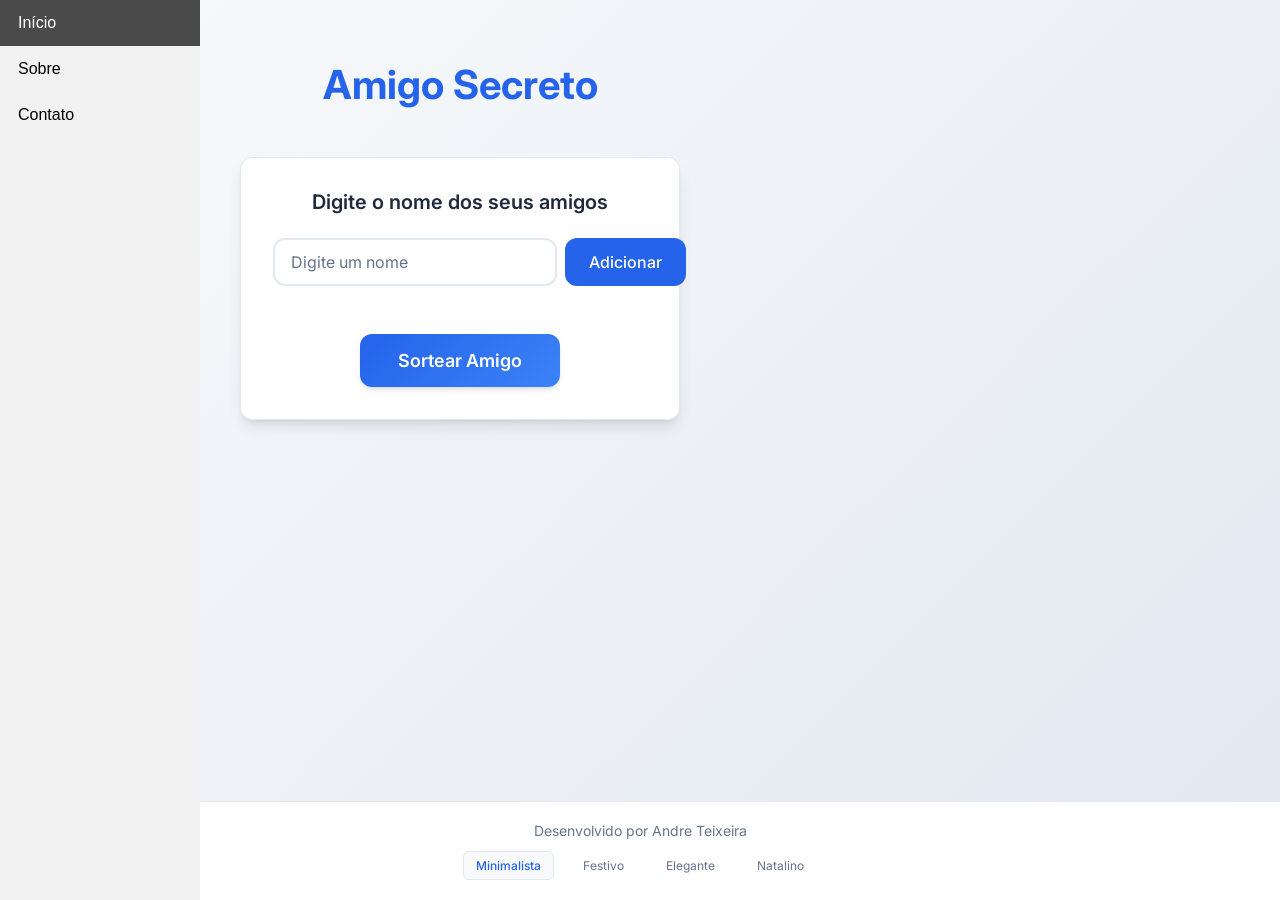
==== frontend/index.html @ 30c970a9 "chore: reorganizar projeto para estrutura fullstack" ====
<!DOCTYPE html>
<html lang="pt-br">
<head>
    <meta charset="UTF-8">
    <meta name="viewport" content="width=device-width, initial-scale=1.0">
    <link rel="stylesheet" href="css/minimalista.css">
    <link rel="preconnect" href="https://fonts.googleapis.com">
    <link rel="preconnect" href="https://fonts.gstatic.com" crossorigin>
    <link href="https://fonts.googleapis.com/css2?family=Inter:wght@300;400;500;600;700&display=swap" rel="stylesheet">
    <title>Amigo Secreto - Minimalista</title>
</head>

<body>
   <header>
  <nav class="menu-lateral">
    <ul>
      <li><a href="index.html" class="active">Início</a></li>
      <li><a href="about.html">Sobre</a></li>
      <li><a href="form.html">Contato</a></li>
    </ul>
  </nav>
</header>


    <main class="main-content">
        <header class="header-banner">
            <h1 class="main-title">Amigo Secreto</h1>
        </header>
        
        <section class="input-section">
            <h2 class="section-title">Digite o nome dos seus amigos</h2>
            <div class="input-wrapper">
                <input type="text" id="amigo" class="input-name" placeholder="Digite um nome">
                <button class="button-add" onclick="adicionarAmigo()">Adicionar</button>
            </div>
           
            <ul id="listaAmigos" class="name-list" aria-labelledby="listaAmigos" role="list"></ul>
            <ul id="resultado" class="result-list" aria-live="polite"></ul>

            <div class="button-container">
                <button class="button-draw" onclick="sortearAmigo()" aria-label="Sortear amigo secreto">
                    Sortear Amigo
                </button>
            </div>
        </section>
    </main>

    <footer class="footer">
        <p>Desenvolvido por Andre Teixeira</p>
        <nav class="theme-nav">
            <a href="index.html" class="active">Minimalista</a>
            <a href="festivo.html">Festivo</a>
            <a href="elegante.html">Elegante</a>
            <a href="natalino.html">Natalino</a>
        </nav>
    </footer>

    <script src="js/app.js" defer></script>
</body>

</html>
---- frontend/css/minimalista.css ----
:root {
    --color-primary: #2563eb;
    --color-secondary: #f8fafc;
    --color-accent: #3b82f6;
    --color-text: #1e293b;
    --color-text-light: #64748b;
    --color-white: #ffffff;
    --color-border: #e2e8f0;
    --color-success: #10b981;
    --shadow-sm: 0 1px 2px 0 rgb(0 0 0 / 0.05);
    --shadow-md: 0 4px 6px -1px rgb(0 0 0 / 0.1), 0 2px 4px -2px rgb(0 0 0 / 0.1);
    --shadow-lg: 0 10px 15px -3px rgb(0 0 0 / 0.1), 0 4px 6px -4px rgb(0 0 0 / 0.1);
    --radius: 12px;
}

* {
    margin: 0;
    padding: 0;
    box-sizing: border-box;
}

body {
    font-family: 'Inter', sans-serif;
    background: linear-gradient(135deg, #f8fafc 0%, #e2e8f0 100%);
    min-height: 100vh;
    display: flex;
    flex-direction: column;
    color: var(--color-text);
}

.main-content {
    flex: 1;
    display: flex;
    flex-direction: column;
    max-width: 480px;
    margin: 0 auto;
    padding: 20px;
    width: 100%;
}

.header-banner {
    text-align: center;
    padding: 40px 0;
}

.main-title {
    font-size: 2.5rem;
    font-weight: 700;
    color: var(--color-primary);
    margin-bottom: 8px;
}

.input-section {
    background: var(--color-white);
    border-radius: var(--radius);
    padding: 32px;
    box-shadow: var(--shadow-lg);
    border: 1px solid var(--color-border);
}

.section-title {
    font-size: 1.25rem;
    font-weight: 600;
    color: var(--color-text);
    margin-bottom: 24px;
    text-align: center;
}

.input-wrapper {
    display: flex;
    gap: 8px;
    margin-bottom: 24px;
}

.input-name {
    flex: 1;
    padding: 12px 16px;
    border: 2px solid var(--color-border);
    border-radius: var(--radius);
    font-size: 16px;
    font-family: inherit;
    transition: all 0.2s ease;
    background: var(--color-white);
}

.input-name:focus {
    outline: none;
    border-color: var(--color-primary);
    box-shadow: 0 0 0 3px rgb(37 99 235 / 0.1);
}

.input-name::placeholder {
    color: var(--color-text-light);
}

.button-add {
    padding: 12px 24px;
    background: var(--color-primary);
    color: var(--color-white);
    border: none;
    border-radius: var(--radius);
    font-size: 16px;
    font-weight: 500;
    cursor: pointer;
    transition: all 0.2s ease;
    font-family: inherit;
}

.button-add:hover {
    background: #1d4ed8;
    transform: translateY(-1px);
    box-shadow: var(--shadow-md);
}

.name-list {
    list-style: none;
    margin-bottom: 24px;
    display: grid;
    gap: 8px;
}

.name-list li {
    display: flex;
    justify-content: space-between;
    align-items: center;
    padding: 12px 16px;
    background: var(--color-secondary);
    border: 1px solid var(--color-border);
    border-radius: var(--radius);
    font-weight: 500;
    transition: all 0.2s ease;
}

.name-list li:hover {
    background: #f1f5f9;
    transform: translateY(-1px);
    box-shadow: var(--shadow-sm);
}

.name-list button {
    background: none;
    border: none;
    font-size: 14px;
    cursor: pointer;
    padding: 4px;
    border-radius: 6px;
    transition: all 0.2s ease;
}

.name-list button:hover {
    background: #fee2e2;
}

.button-container {
    display: flex;
    justify-content: center;
}

.button-draw {
    padding: 16px 32px;
    background: linear-gradient(135deg, var(--color-primary) 0%, var(--color-accent) 100%);
    color: var(--color-white);
    border: none;
    border-radius: var(--radius);
    font-size: 18px;
    font-weight: 600;
    cursor: pointer;
    transition: all 0.3s ease;
    box-shadow: var(--shadow-md);
    font-family: inherit;
    min-width: 200px;
}

.button-draw:hover {
    transform: translateY(-2px);
    box-shadow: var(--shadow-lg);
}

.result-list {
    list-style: none;
    text-align: center;
    margin-bottom: 24px;
}

.result-list li {
    font-size: 1.25rem;
    font-weight: 600;
    color: var(--color-success);
    padding: 16px;
    background: #f0fdf4;
    border: 1px solid #bbf7d0;
    border-radius: var(--radius);
    margin-bottom: 8px;
}

.footer {
    background: var(--color-white);
    border-top: 1px solid var(--color-border);
    padding: 20px;
    text-align: center;
    margin-top: auto;
}

.footer p {
    color: var(--color-text-light);
    font-size: 14px;
    margin-bottom: 12px;
}

.theme-nav {
    display: flex;
    justify-content: center;
    gap: 16px;
    flex-wrap: wrap;
}

.theme-nav a {
    color: var(--color-text-light);
    text-decoration: none;
    font-size: 12px;
    padding: 6px 12px;
    border-radius: 6px;
    transition: all 0.2s ease;
    border: 1px solid transparent;
}

.theme-nav a:hover {
    color: var(--color-primary);
    background: var(--color-secondary);
}

.theme-nav a.active {
    color: var(--color-primary);
    background: var(--color-secondary);
    border-color: var(--color-border);
    font-weight: 500;
}

@media (max-width: 480px) {
    .main-content {
        padding: 16px;
    }
    
    .input-section {
        padding: 24px;
    }
    
    .main-title {
        font-size: 2rem;
    }
    
    .input-wrapper {
        flex-direction: column;
    }
    
    .button-add {
        width: 100%;
    }
}
.menu-lateral {
  width: 200px;
  background-color: #f1f1f1;
  padding: 0;
  height: 100vh;
  position: fixed;
  top: 0;
  left: 0;
}

.menu-lateral ul {
  list-style-type: none;
  margin: 0;
  padding: 0;
}

.menu-lateral li a {
  display: block;
  color: #000;
  padding: 14px 18px;
  text-decoration: none;
  font-family: 'Comic Sans MS', cursive, sans-serif;
}

.menu-lateral li a:hover {
  background-color: #ddd;
}

.menu-lateral li a.active {
  background-color: #4a4a4a;
  color: white;
}
.main-content {
  margin-left: 220px; /* para que o conteúdo não fique embaixo do menu lateral */
  padding: 20px;
}
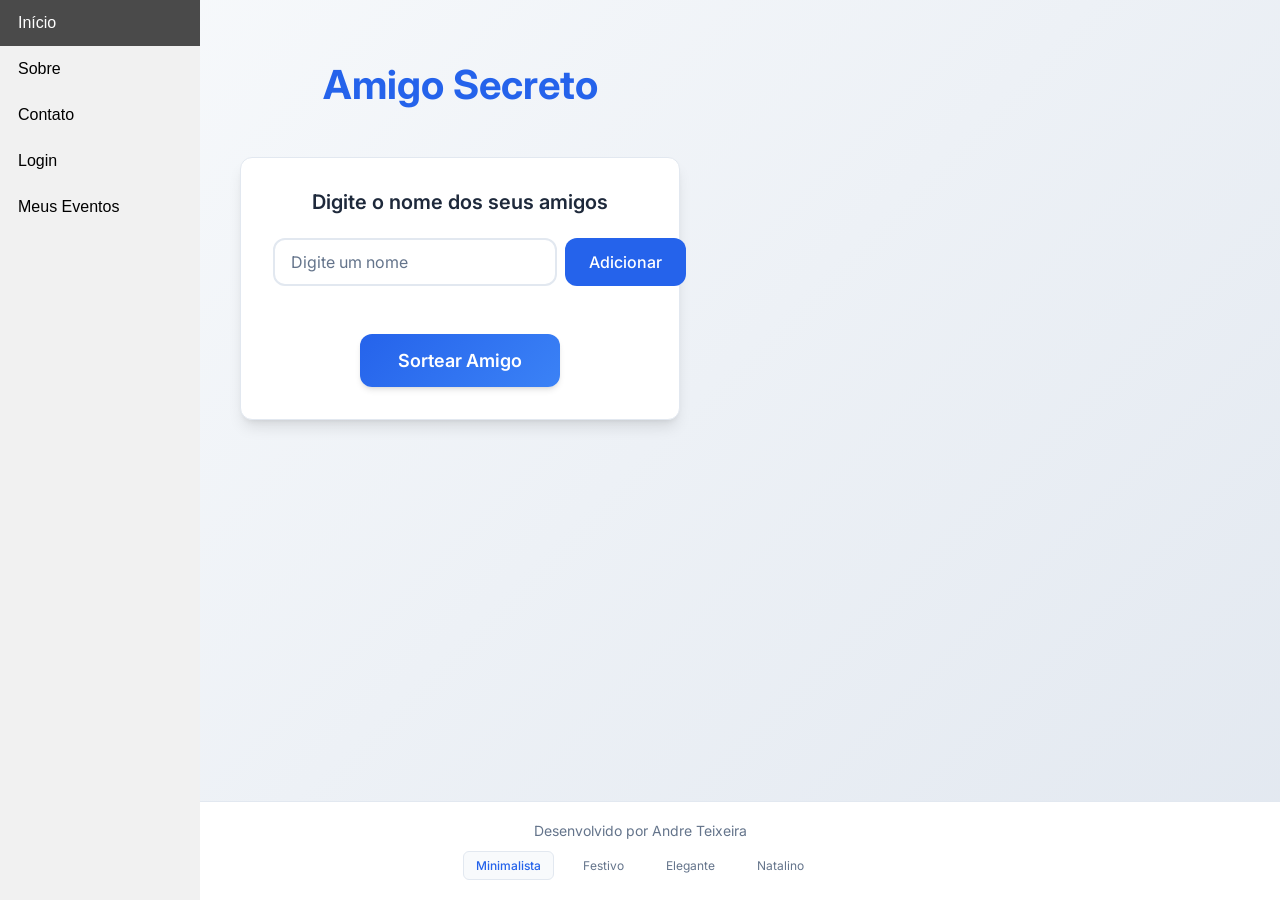
==== commit 8309af67: "feat(frontend): adicionar página de detalhes com gerenciamento completo - Criar event-detail.html co" ====
--- a/frontend/index.html
+++ b/frontend/index.html
@@ -17,6 +17,8 @@
       <li><a href="index.html" class="active">Início</a></li>
       <li><a href="about.html">Sobre</a></li>
       <li><a href="form.html">Contato</a></li>
+      <li><a href="login.html">Login</a></li>
+      <li><a href="dashboard.html">Meus Eventos</a></li>
     </ul>
   </nav>
 </header>
